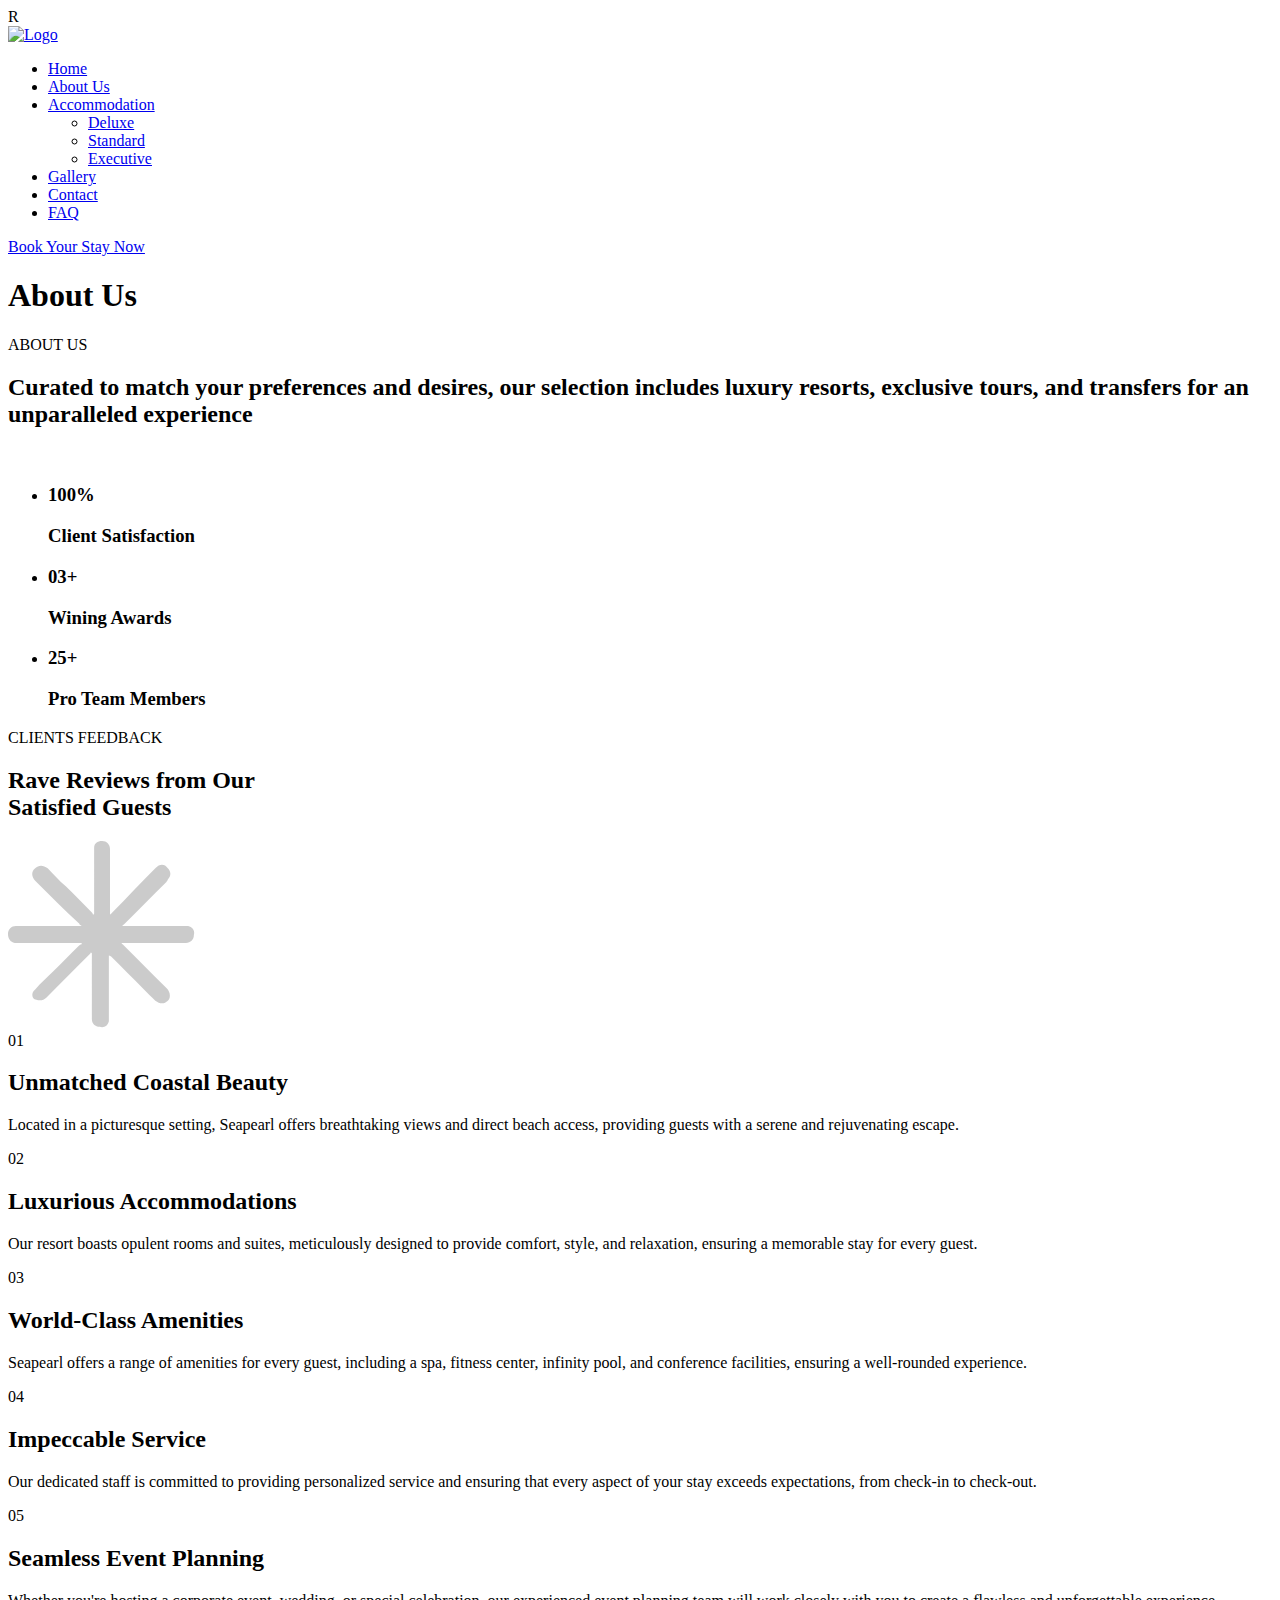
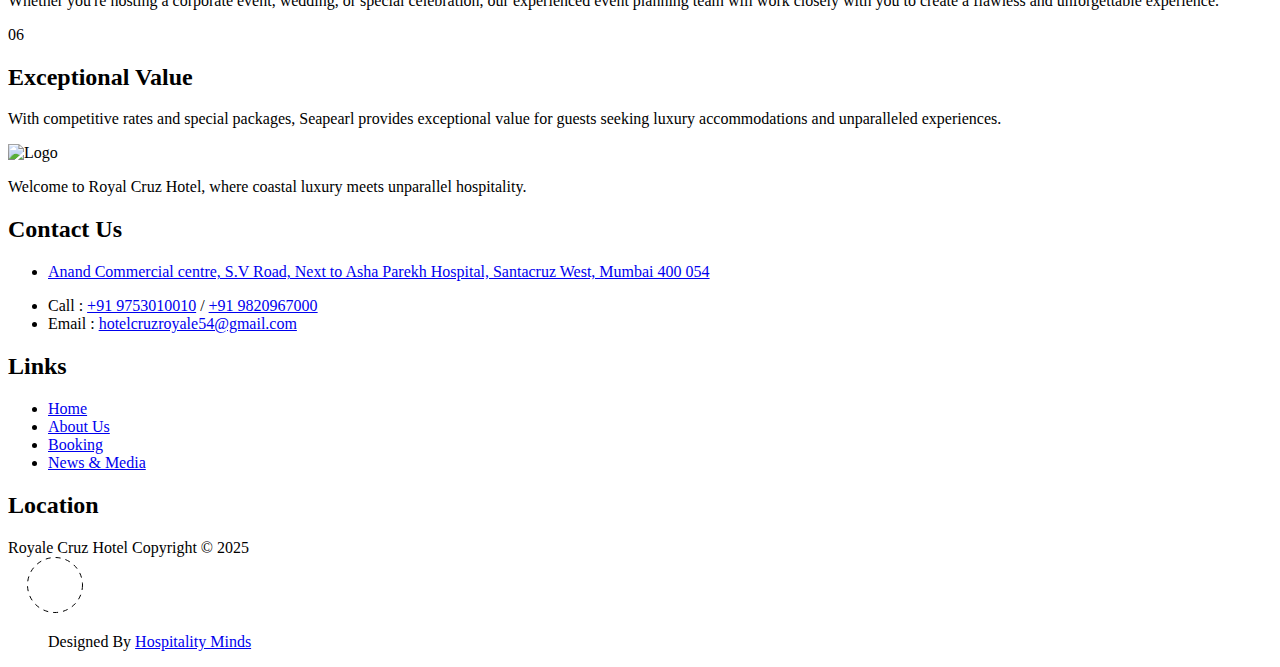
==== about.html @ 78f3410e "Add files via upload" ====
<!DOCTYPE html>
<html class="no-js" lang="en">
  <head>
    <!-- Meta Tags -->
    <meta charset="utf-8">
    <meta http-equiv="x-ua-compatible" content="ie=edge">
    <meta name="viewport" content="width=device-width, initial-scale=1">
    <meta name="author" content="Laralink">
    <!-- Favicon Icon -->
    
    <!-- Site Title -->
    <title>Royale Cruz Hotel</title>
    <!-- Stylesheets -->
    <link rel="stylesheet" href="assets/css/bootstrap.min.css">
    <link rel="stylesheet" href="assets/css/fontawesome.min.css">
    <link rel="stylesheet" href="assets/css/animate.css">
    <link rel="stylesheet" href="assets/css/slick.min.css">
    <link rel="stylesheet" href="assets/css/swiper.min.css">
    <link rel="stylesheet" href="assets/css/daterangepicker.css">
    <link rel="stylesheet" href="assets/css/lightgallery.min.css">
    <link rel="stylesheet" href="assets/css/style.css">
  </head>
  <body>
    <!-- Start Preloader -->
    <div class="cs_preloader cs_accent_color cs_primary_font">
      <div class="cs_preloader_in">R</div>
    </div>
    <!-- End Preloader -->
    <!-- Start Header Section -->
    <header class="cs_site_header cs_style_1 cs_primary_color cs_sticky_header">
      <div class="cs_main_header">
        <div class="container-fluid">
          <div class="cs_main_header_in">
            <div class="cs_main_header_left">
              <a class="cs_site_branding" href="index.html">
                <img src="assets/img/logo-black.svg" alt="Logo">
              </a>
            </div>
            <div class="cs_main_header_center">
              <div class="cs_nav cs_fs_13 cs_semibold">
                <ul class="cs_nav_list">
                  <li class=""><a href="index.html">Home</a></li>
                  <li><a href="about.html">About Us</a></li>
                  <li class="menu-item-has-children">
                    <a href="rooms.html">Accommodation</a>
                    <ul>
                     <li><a href="deluxe-room.html">Deluxe</a></li>
                      <li><a href="standard-room.html">Standard</a></li>
                      <li><a href="executive-room.html">Executive</a></li>
                    </ul>
                  </li>
                  <li><a href="gallery.html">Gallery</a></li>
                  <!--<li><a href="blog.html">Blog</a></li>-->
                  <li><a href="contact.html">Contact</a></li>
                  <li><a href="faq.html">FAQ</a></li>
                </ul>
              </div>
            </div>
            <div class="cs_main_header_right">
              <a href="rooms.html" class="cs_btn cs_style_2 cs_medium cs_radius_20 cs_fs_15">
                Book Your Stay Now
              </a>
            </div>
          </div>
        </div>
      </div>
    </header>
    <!-- End Header Section -->

    <!-- Start Page Heading Section -->
    <section class="cs_page_heading cs_primary_bg cs_bg_filed cs_center" data-src="assets/img/page_heading_bg_about.jpeg">
      <div class="container">
        <h1 class="cs_white_color text-center mb-0 cs_fs_67">About Us</h1>
      </div>
    </section>
    <!-- End Page Heading Section -->

    <!-- Start About Section -->
    <section class="cs_gray_bg">
      <div class="cs_height_141 cs_height_lg_75"></div>
      <div class="container">
        <div class="cs_about cs_style_3">
          <div class="cs_section_heading cs_style_1 text-center">
            <p class="cs_section_subtitle cs_medium cs_letter_spacing_1 cs_mb_28 cs_mb_lg_15 text-uppercase">ABOUT US</p>
            <h2 class="cs_fs_67 mb-0 position-relative cs_zindex_2">Curated to match your preferences and desires, our selection includes luxury resorts, exclusive tours, and transfers for an unparalleled  experience</h2>
            <img src="assets/img/about_us_1.jpeg" alt="" class="cs_about_img">
            <div class="cs_height_80 cs_height_lg_40"></div>
          </div>
          <div class="overflow-hidden">
            <ul class="cs_about_feature_list_1 cs_mp_0">
              <li class="text-center">
                <h3 class="cs_fs_38 cs_accent_color cs_mb_9">100%</h3>
                <h3 class="cs_fs_38 mb-0">Client Satisfaction</h3>
              </li>
              <li class="text-center">
                <h3 class="cs_fs_38 cs_accent_color cs_mb_9">03+</h3>
                <h3 class="cs_fs_38 mb-0">Wining Awards</h3>
              </li>
              <li class="text-center">
                <h3 class="cs_fs_38 cs_accent_color cs_mb_9">25+</h3>
                <h3 class="cs_fs_38 mb-0">Pro Team Members</h3>
              </li>
            </ul>
          </div>
        </div>
      </div>
      <div class="cs_height_150 cs_height_lg_80"></div>
    </section>
    <!-- End About Section -->

    <!-- Start Feature Section -->
    <section>
      <div class="cs_height_141 cs_height_lg_75"></div>
      <div class="container">
        <div class="cs_section_heading_wrap_1">
          <div class="cs_section_heading cs_style_1">
            <p class="cs_section_subtitle cs_medium cs_letter_spacing_1 cs_mb_28 cs_mb_lg_15 text-uppercase">CLIENTS FEEDBACK</p>
            <h2 class="cs_fs_67 mb-0">Rave Reviews from Our <br>Satisfied Guests</h2>
          </div>
          <div class="cs_section_heading_icon cs_accent_color">
            <svg width="187" height="187" viewBox="0 0 187 187" fill="none" xmlns="http://www.w3.org/2000/svg" opacity="0.2">
              <path d="M114.467 85C115.6 85 115.6 85 116.733 85C137.133 85 157.533 85 176.8 85C177.933 85 179.067 85 180.2 85C184.733 86.1333 187 89.5333 185.867 94.0667C185.867 98.6 182.467 102 177.933 102C176.8 102 175.667 102 175.667 102C155.267 102 136 102 115.6 102C114.467 102 114.467 102 113.333 102C114.467 103.133 114.467 103.133 115.6 104.267C130.333 119 145.067 133.733 158.667 147.333C162.067 150.733 163.2 156.4 159.8 159.8C156.4 163.2 151.867 163.2 147.333 159.8C143.933 156.4 139.4 151.867 136 148.467C124.667 137.133 114.467 126.933 103.133 115.6C103.133 115.6 102 114.467 100.867 114.467C100.867 115.6 100.867 116.733 100.867 116.733C100.867 137.133 100.867 157.533 100.867 176.8C100.867 177.933 100.867 179.067 100.867 180.2C99.7333 184.733 96.3333 187 91.8 185.867C87.2667 185.867 83.8667 182.467 83.8667 177.933C83.8667 176.8 83.8667 175.667 83.8667 174.533C83.8667 154.133 83.8667 134.867 83.8667 114.467C83.8667 113.333 83.8667 113.333 83.8667 112.2C83.8667 112.2 82.7333 112.2 82.7333 111.067C82.7333 112.2 82.7333 112.2 81.6 113.333C66.8667 128.067 52.1333 142.8 38.5333 156.4C35.1333 159.8 31.7333 159.8 28.3333 158.667C23.8 158.667 22.6667 151.867 27.2 148.467C32.8667 141.667 39.6667 136 45.3333 130.333C54.4 121.267 62.3333 113.333 71.4 104.267C71.4 104.267 72.5333 103.133 73.6667 103.133C73.6667 103.133 73.6667 103.133 73.6667 102C71.4 102 71.4 102 70.2667 102C49.8667 102 30.6 102 10.2 102C9.06667 102 7.93333 102 6.8 102C2.26667 100.867 0 97.4667 0 92.9333C0 88.4 3.4 85 7.93333 85C9.06667 85 10.2 85 10.2 85C30.6 85 49.8667 85 70.2667 85C71.4 85 71.4 85 73.6667 85C72.5333 83.8667 71.4 83.8667 71.4 82.7333C56.6667 69.1333 41.9333 54.4 27.2 39.6667C23.8 36.2667 22.6667 30.6 27.2 27.2C30.6 23.8 35.1333 23.8 39.6667 27.2C45.3333 32.8667 51 39.6667 57.8 45.3333C66.8667 54.4 74.8 62.3333 83.8667 71.4C83.8667 71.4 85 72.5333 85 73.6667C85 73.6667 86.1333 73.6667 86.1333 72.5333C86.1333 71.4 86.1333 71.4 86.1333 70.2667C86.1333 49.8667 86.1333 29.4667 86.1333 10.2C86.1333 9.06667 86.1333 7.93333 86.1333 6.8C86.1333 2.26667 89.5333 0 94.0667 0C98.6 0 102 3.4 102 7.93333C102 9.06667 102 10.2 102 11.3333C102 31.7333 102 51 102 71.4C102 72.5333 102 72.5333 102 73.6667C103.133 72.5333 103.133 72.5333 104.267 71.4C119 56.6667 132.6 41.9333 147.333 27.2C151.867 22.6667 156.4 22.6667 159.8 27.2C163.2 30.6 163.2 35.1333 159.8 38.5333C159.8 39.6667 158.667 39.6667 158.667 40.8C143.933 55.5333 130.333 69.1333 115.6 83.8667C115.6 83.8667 114.467 83.8667 114.467 85Z" fill="currentColor"></path>
            </svg>                  
          </div>
        </div>
        <div class="cs_height_80 cs_height_lg_50"></div>
        <div class="row cs_row_gap_50 cs_gap_y_60">
          <div class="col-lg-4 col-md-6">
            <div class="cs_feature_box cs_style_4">
              <div class="cs_feature_box_number cs_accent_color cs_fs_67 cs_mb_16">01</div>
              <h2 class="cs_feature_box_title cs_fs_38 cs_mb_19">Unmatched Coastal Beauty</h2>
              <p class="cs_feature_box_description mb-0">Located in a picturesque setting, Seapearl offers breathtaking views and  direct beach access, providing guests with a serene and rejuvenating  escape.</p>
            </div>
          </div>
          <div class="col-lg-4 col-md-6">
            <div class="cs_feature_box cs_style_4">
              <div class="cs_feature_box_number cs_accent_color cs_fs_67 cs_mb_16">02</div>
              <h2 class="cs_feature_box_title cs_fs_38 cs_mb_19">Luxurious Accommodations</h2>
              <p class="cs_feature_box_description mb-0">Our resort boasts opulent rooms and suites, meticulously designed to  provide comfort, style, and relaxation, ensuring a memorable stay for  every guest.</p>
            </div>
          </div>
          <div class="col-lg-4 col-md-6">
            <div class="cs_feature_box cs_style_4">
              <div class="cs_feature_box_number cs_accent_color cs_fs_67 cs_mb_16">03</div>
              <h2 class="cs_feature_box_title cs_fs_38 cs_mb_19">World-Class Amenities</h2>
              <p class="cs_feature_box_description mb-0">Seapearl offers a range of amenities for every guest, including a spa,  fitness center, infinity pool, and conference facilities, ensuring a  well-rounded experience.</p>
            </div>
          </div>
          <div class="col-lg-4 col-md-6">
            <div class="cs_feature_box cs_style_4">
              <div class="cs_feature_box_number cs_accent_color cs_fs_67 cs_mb_16">04</div>
              <h2 class="cs_feature_box_title cs_fs_38 cs_mb_19">Impeccable Service</h2>
              <p class="cs_feature_box_description mb-0">Our dedicated staff is committed to providing personalized service and  ensuring that every aspect of your stay exceeds expectations, from  check-in to check-out.</p>
            </div>
          </div>
          <div class="col-lg-4 col-md-6">
            <div class="cs_feature_box cs_style_4">
              <div class="cs_feature_box_number cs_accent_color cs_fs_67 cs_mb_16">05</div>
              <h2 class="cs_feature_box_title cs_fs_38 cs_mb_19">Seamless Event Planning</h2>
              <p class="cs_feature_box_description mb-0">Whether you're hosting a corporate event, wedding, or special  celebration, our experienced event planning team will work closely with  you to create a flawless and unforgettable experience.</p>
            </div>
          </div>
          <div class="col-lg-4 col-md-6">
            <div class="cs_feature_box cs_style_4">
              <div class="cs_feature_box_number cs_accent_color cs_fs_67 cs_mb_16">06</div>
              <h2 class="cs_feature_box_title cs_fs_38 cs_mb_19">Exceptional Value</h2>
              <p class="cs_feature_box_description mb-0">With competitive rates and special packages, Seapearl provides  exceptional value for guests seeking luxury accommodations and  unparalleled experiences.</p>
            </div>
          </div>
        </div>
      </div>
      <div class="cs_height_140 cs_height_lg_75"></div>
    </section>
    <!-- End Feature Section -->

    

    
    
    <!-- Start Footer -->
      <footer class="cs_footer cs_primary_bg cs_ternary_color">
      <div class="cs_footer_main">
        <div class="container">
          <div class="cs_footer_grid_4">
            <div class="cs_footer_grid_item">
              <div class="cs_footer_item">
                <div class="cs_text_widget">
                  <img src="assets/img/footer-logo.svg" alt="Logo">
                  <p>Welcome to Royal Cruz Hotel, where coastal luxury meets unparallel  hospitality.</p>
                </div>
              </div>
            </div>
            <div class="cs_footer_grid_item">
              <div class="cs_footer_item">
                <h2 class="cs_widget_title cs_fs_28 cs_white_color">Contact Us</h2>
                <ul class="cs_menu_widget cs_mp0">
                  <li>
                    <p class="cs_mb_22"><a href="https://maps.app.goo.gl/jKAzAodkB6U2g4Fa9">Anand Commercial centre,  S.V Road, Next to Asha Parekh Hospital, Santacruz West, Mumbai 400 054</a></p>
                  </li>
                  <li class="cs_white_color">Call : <a href="tel:+919753010010">+91 9753010010</a> / <a href="tel:+919820967000">+91 9820967000</a></li>
                  <li class="cs_white_color">Email : <a href="mailto:hotelcruzroyale54@gmail.com">hotelcruzroyale54@gmail.com</a></li>
                </ul>
              </div>
            </div>
            <div class="cs_footer_grid_item">
              <div class="cs_footer_item">
                <h2 class="cs_widget_title cs_fs_28 cs_white_color">Links</h2>
                <ul class="cs_menu_widget cs_mp0">
                  <li><a href="index.html">Home</a></li>
                  <li><a href="about.html">About Us</a></li>
                  <li><a href="rooms.html">Booking</a></li>
                  <li><a href="blog.html">News & Media</a></li>
                </ul>
              </div>
            </div>
            <div class="cs_footer_grid_item">
              <div class="cs_footer_item">
                <h2 class="cs_widget_title cs_fs_28 cs_white_color">Location</h2>
                <div class="cs_newsletter cs_style_1 cs_color_1">
                  <div class="cs_social_btns cs_style_1">
                    <a href="#" class="cs_center">
                      <i class="fa-brands fa-linkedin-in"></i>
                    </a>
                    <a href="#" class="cs_center">
                      <i class="fa-brands fa-twitter"></i>
                    </a>
                    <a href="#" class="cs_center">
                      <i class="fa-brands fa-youtube"></i>
                    </a>
                    <a href="#" class="cs_center">
                      <i class="fa-brands fa-facebook-f"></i>
                    </a>
                  </div>
                </div>
              </div>
            </div>
          </div>
        </div>
      </div>
      <div class="cs_bottom_footer_wrap">
        <div class="container">
          <div class="cs_bottom_footer position-relative">
            <div class="cs_copyright">Royale Cruz Hotel Copyright ©  <span class="cs_copyright_year">2025</span></div>
            <span class="cs_scrollup cs_type_1 cs_center">              
              <svg width="15" height="7" viewBox="0 0 15 7" fill="none" xmlns="http://www.w3.org/2000/svg">
                <path d="M15 6.18793L14.1169 7L7.93687 1.31723C7.81958 1.20941 7.66053 1.14885 7.49468 1.14885C7.32884 1.14885 7.16978 1.20941 7.0525 1.31723L0.884376 6.99022L0 6.177L6.16812 0.505163C6.51998 0.181708 6.99715 0 7.49468 0C7.99222 0 8.46938 0.181708 8.82125 0.505163L15 6.18793Z" fill="white"/>
              </svg>  
              <span class="cs_scrollup_bg_dotted cs_accent_color">
                <svg width="56" height="56" viewBox="0 0 56 56" fill="none" xmlns="http://www.w3.org/2000/svg">
                  <circle cx="28" cy="28" r="27.5" stroke="currentColor" stroke-dasharray="5 5"/>
                </svg>  
              </span>              
            </span>
            <div class="cs_bottom_footer_right">
              <ul class="cs_footer_links cs_mp_0">
                <div class="cs_copyright">  Designed By <a href="https://hospitalityminds.com/">Hospitality Minds</a></div>

              </ul>
            </div>
          </div>
        </div>
      </div>
    </footer>
    <!-- End Footer -->

    <!-- Script -->
    <script src="assets/js/jquery-3.6.0.min.js"></script>
    <script src="assets/js/wow.min.js"></script>
    <script src="assets/js/jquery.slick.min.js"></script>
    <script src="assets/js/swiper.min.js"></script>
    <script src="assets/js/moment.min.js"></script>
    <script src="assets/js/daterangepicker.min.js"></script>
    <script src="assets/js/lightgallery.min.js"></script>
    <script src="assets/js/YTPlayer.min.js"></script>
    <script src="assets/js/main.js"></script>
  </body>
</html>
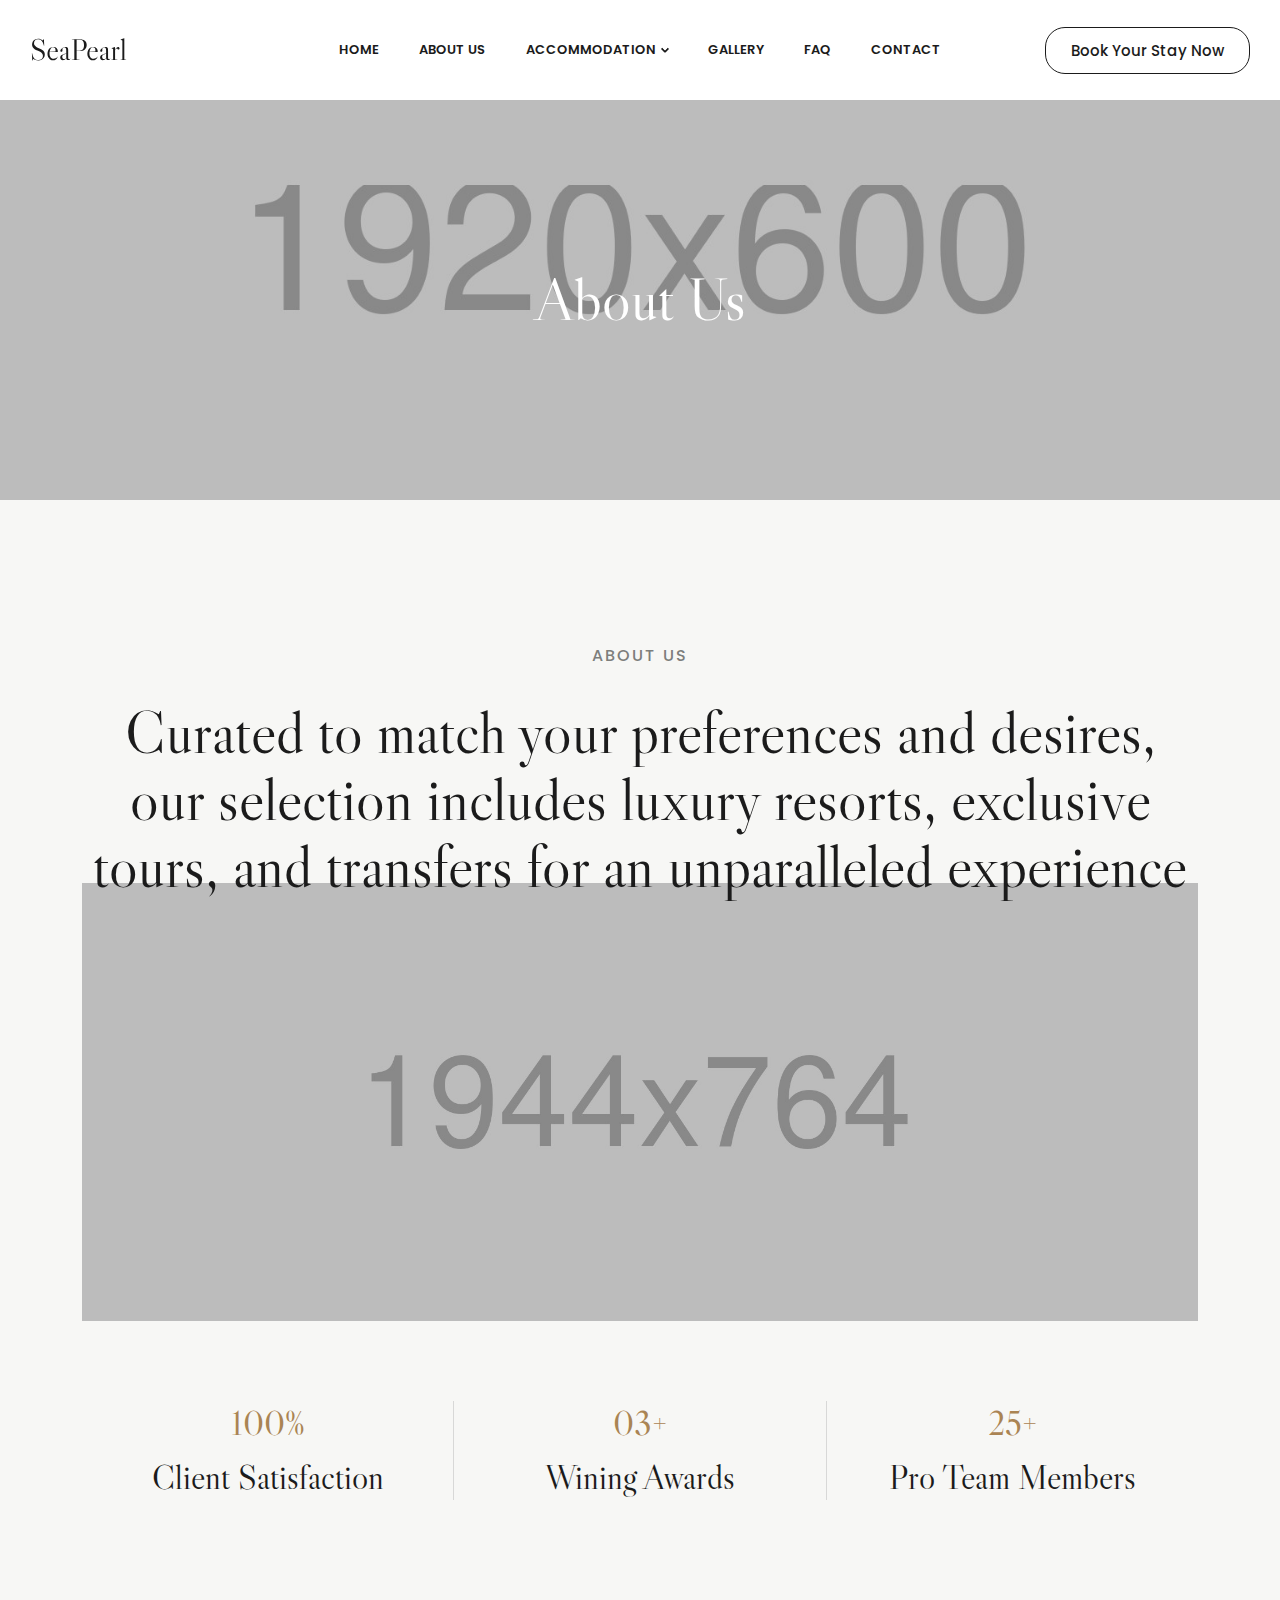
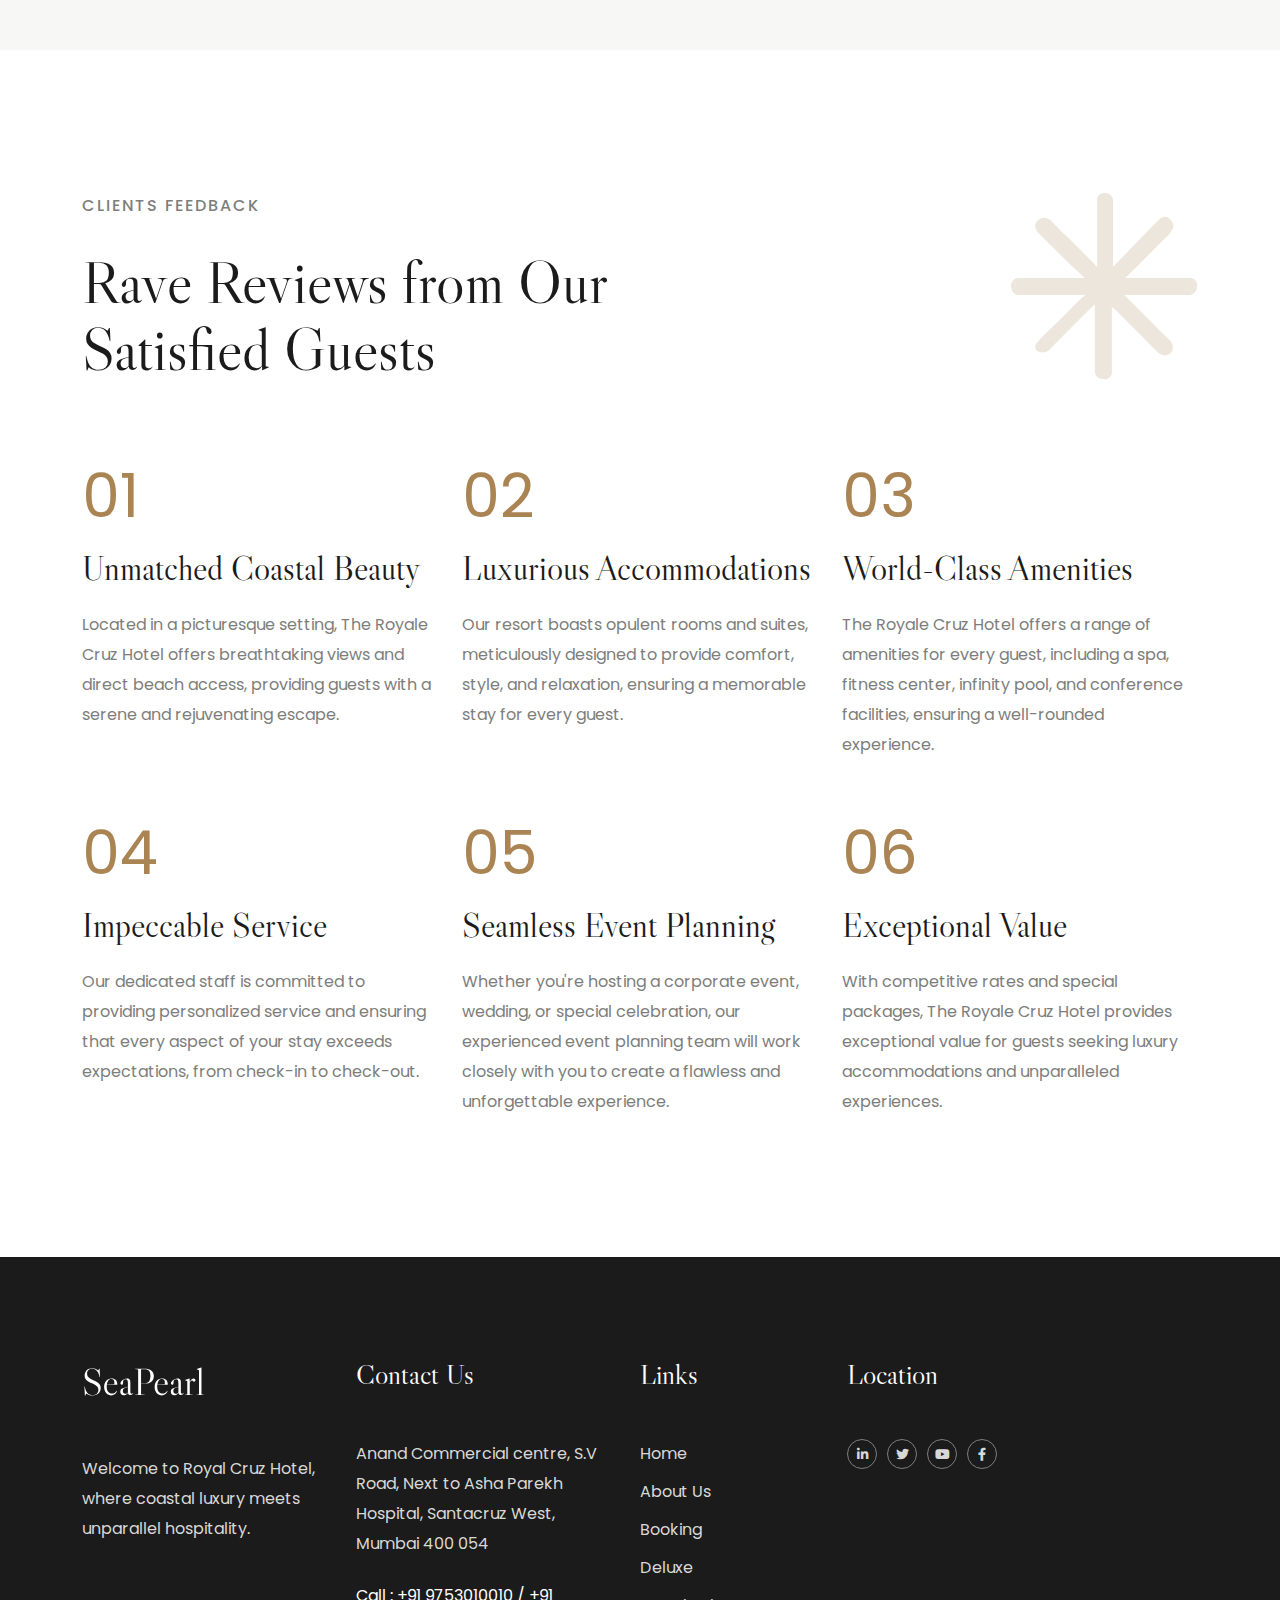
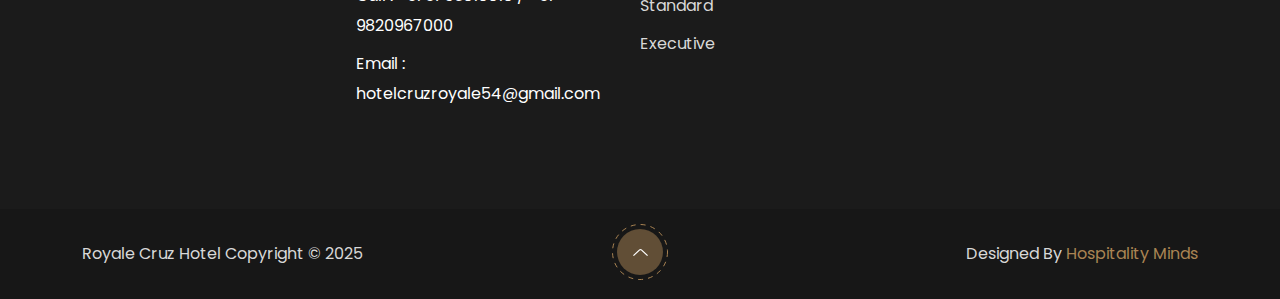
==== commit 45a30512: "Add files via upload" ====
--- a/about.html
+++ b/about.html
@@ -51,8 +51,8 @@
                   </li>
                   <li><a href="gallery.html">Gallery</a></li>
                   <!--<li><a href="blog.html">Blog</a></li>-->
+                  <li><a href="faq.html">FAQ</a></li>
                   <li><a href="contact.html">Contact</a></li>
-                  <li><a href="faq.html">FAQ</a></li>
                 </ul>
               </div>
             </div>
@@ -129,7 +129,7 @@
             <div class="cs_feature_box cs_style_4">
               <div class="cs_feature_box_number cs_accent_color cs_fs_67 cs_mb_16">01</div>
               <h2 class="cs_feature_box_title cs_fs_38 cs_mb_19">Unmatched Coastal Beauty</h2>
-              <p class="cs_feature_box_description mb-0">Located in a picturesque setting, Seapearl offers breathtaking views and  direct beach access, providing guests with a serene and rejuvenating  escape.</p>
+              <p class="cs_feature_box_description mb-0">Located in a picturesque setting, The Royale Cruz Hotel offers breathtaking views and  direct beach access, providing guests with a serene and rejuvenating  escape.</p>
             </div>
           </div>
           <div class="col-lg-4 col-md-6">
@@ -143,7 +143,7 @@
             <div class="cs_feature_box cs_style_4">
               <div class="cs_feature_box_number cs_accent_color cs_fs_67 cs_mb_16">03</div>
               <h2 class="cs_feature_box_title cs_fs_38 cs_mb_19">World-Class Amenities</h2>
-              <p class="cs_feature_box_description mb-0">Seapearl offers a range of amenities for every guest, including a spa,  fitness center, infinity pool, and conference facilities, ensuring a  well-rounded experience.</p>
+              <p class="cs_feature_box_description mb-0">The Royale Cruz Hotel offers a range of amenities for every guest, including a spa,  fitness center, infinity pool, and conference facilities, ensuring a  well-rounded experience.</p>
             </div>
           </div>
           <div class="col-lg-4 col-md-6">
@@ -164,7 +164,7 @@
             <div class="cs_feature_box cs_style_4">
               <div class="cs_feature_box_number cs_accent_color cs_fs_67 cs_mb_16">06</div>
               <h2 class="cs_feature_box_title cs_fs_38 cs_mb_19">Exceptional Value</h2>
-              <p class="cs_feature_box_description mb-0">With competitive rates and special packages, Seapearl provides  exceptional value for guests seeking luxury accommodations and  unparalleled experiences.</p>
+              <p class="cs_feature_box_description mb-0">With competitive rates and special packages, The Royale Cruz Hotel provides  exceptional value for guests seeking luxury accommodations and  unparalleled experiences.</p>
             </div>
           </div>
         </div>
@@ -209,7 +209,10 @@
                   <li><a href="index.html">Home</a></li>
                   <li><a href="about.html">About Us</a></li>
                   <li><a href="rooms.html">Booking</a></li>
-                  <li><a href="blog.html">News & Media</a></li>
+                  <li><a href="deluxe-room.html">Deluxe</a></li>
+                  <li><a href="standard-room.html">Standard</a></li>
+                  <li><a href="executive-room.html">Executive</a></li>
+                  <!--<li><a href="blog.html">News & Media</a></li>-->
                 </ul>
               </div>
             </div>
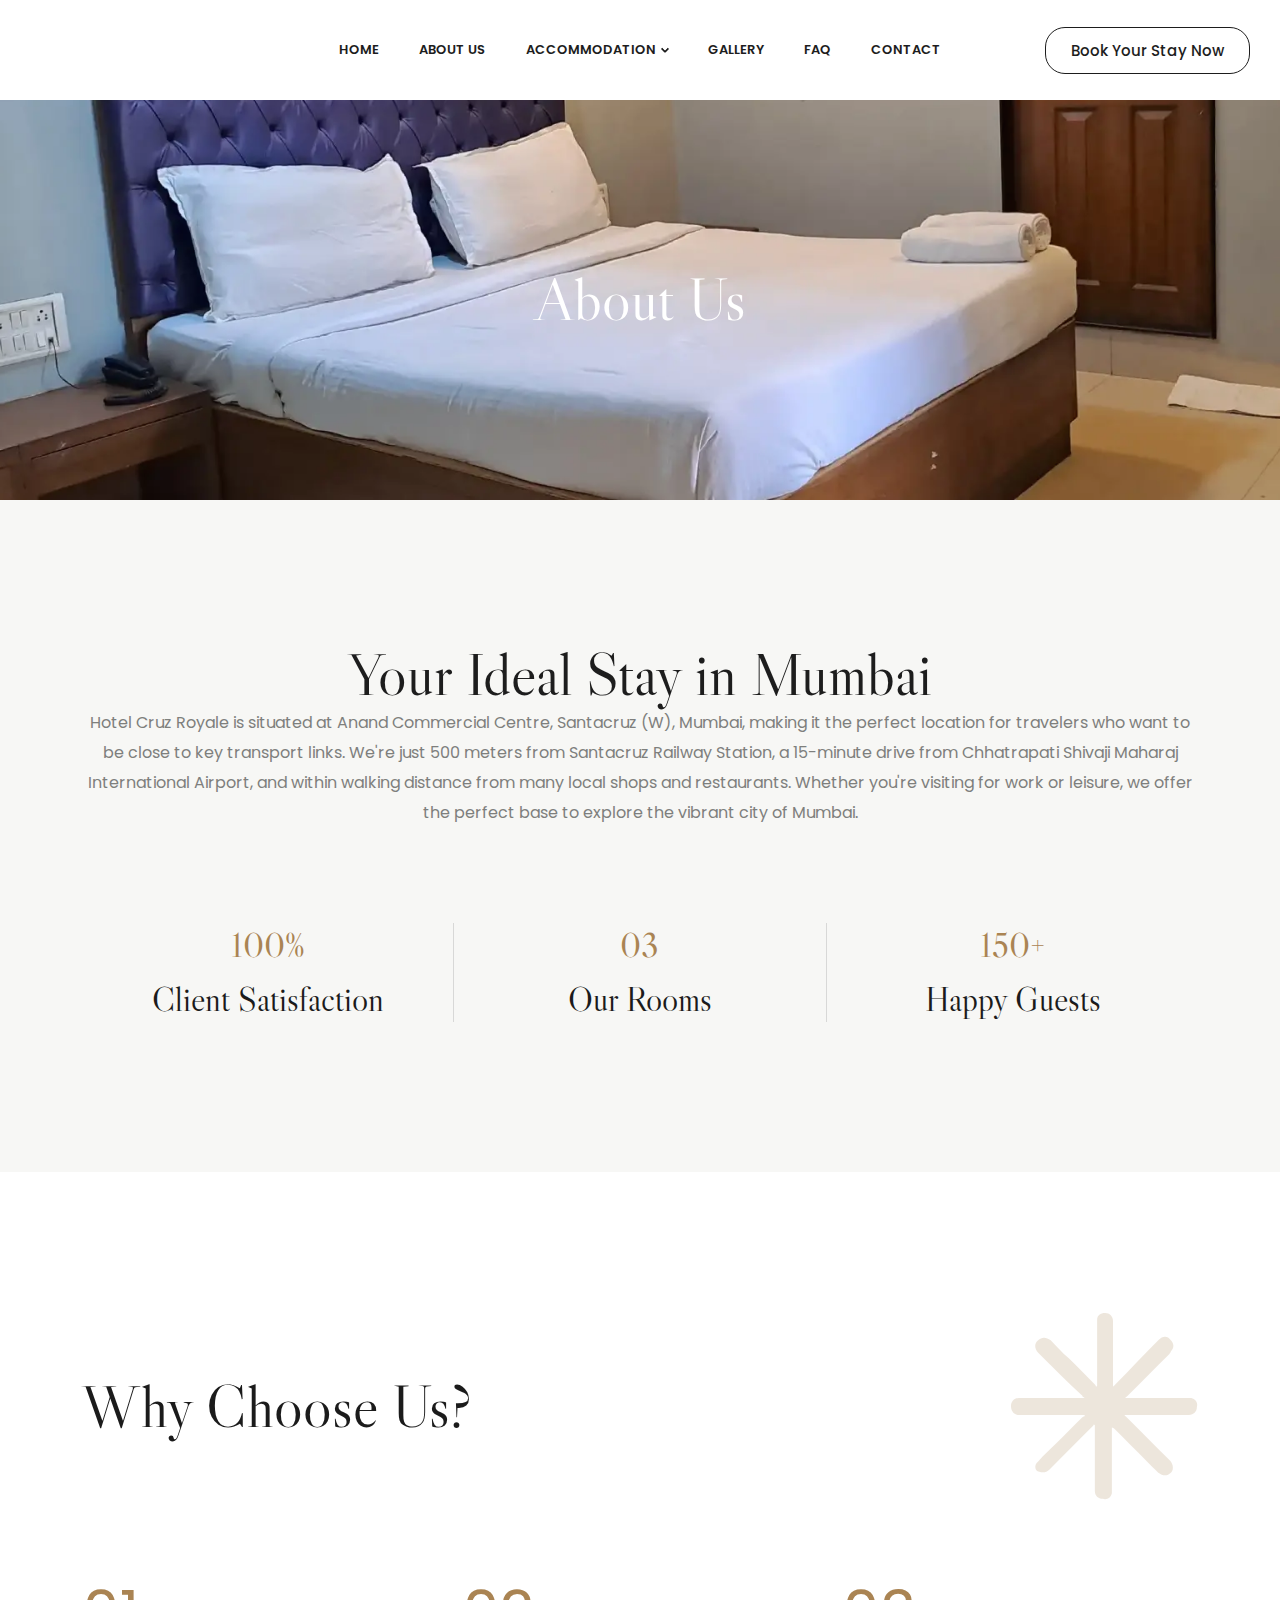
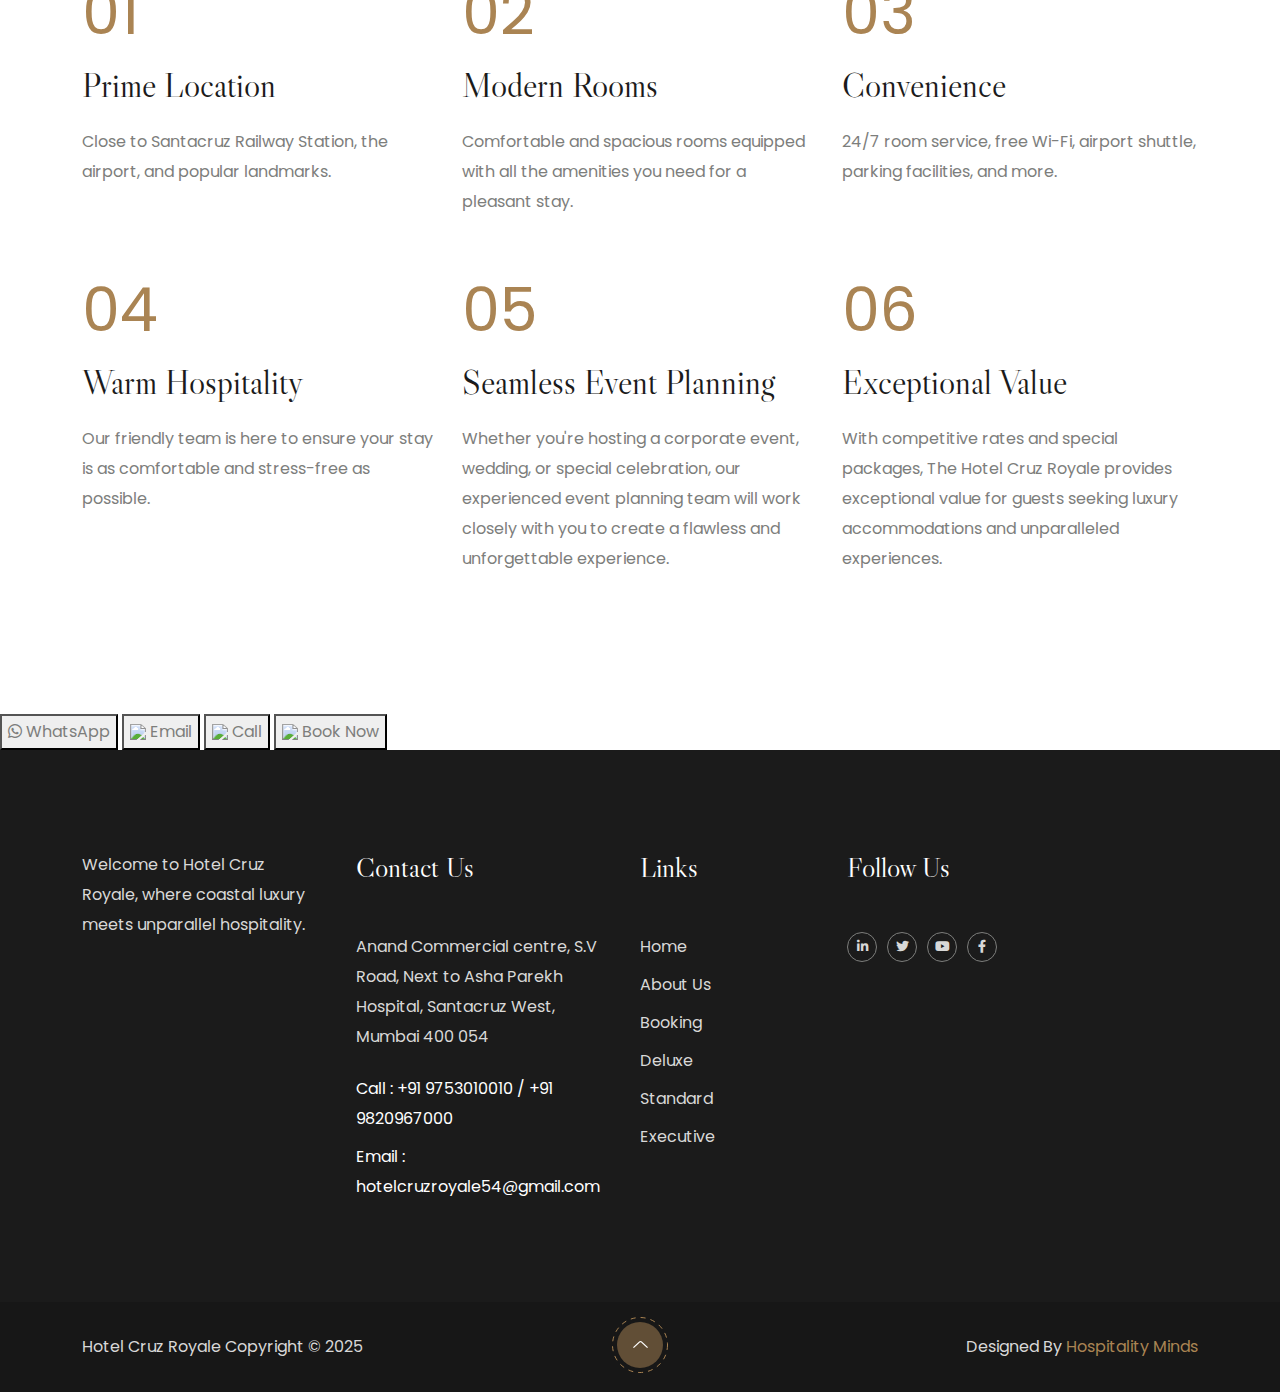
==== commit 8df33807: "Add files via upload" ====
--- a/about.html
+++ b/about.html
@@ -9,7 +9,7 @@
     <!-- Favicon Icon -->
     
     <!-- Site Title -->
-    <title>Royale Cruz Hotel</title>
+    <title>Hotel Cruz Royale</title>
     <!-- Stylesheets -->
     <link rel="stylesheet" href="assets/css/bootstrap.min.css">
     <link rel="stylesheet" href="assets/css/fontawesome.min.css">
@@ -19,6 +19,7 @@
     <link rel="stylesheet" href="assets/css/daterangepicker.css">
     <link rel="stylesheet" href="assets/css/lightgallery.min.css">
     <link rel="stylesheet" href="assets/css/style.css">
+    <link rel="stylesheet" href="assets/css/custom.css">
   </head>
   <body>
     <!-- Start Preloader -->
@@ -33,7 +34,7 @@
           <div class="cs_main_header_in">
             <div class="cs_main_header_left">
               <a class="cs_site_branding" href="index.html">
-                <img src="assets/img/logo-black.svg" alt="Logo">
+                <!--<img src="assets/img/logo-black.svg" alt="Logo">-->
               </a>
             </div>
             <div class="cs_main_header_center">
@@ -68,7 +69,7 @@
     <!-- End Header Section -->
 
     <!-- Start Page Heading Section -->
-    <section class="cs_page_heading cs_primary_bg cs_bg_filed cs_center" data-src="assets/img/page_heading_bg_about.jpeg">
+    <section class="cs_page_heading cs_primary_bg cs_bg_filed cs_center" data-src="assets/images/breadcrumb.webp">
       <div class="container">
         <h1 class="cs_white_color text-center mb-0 cs_fs_67">About Us</h1>
       </div>
@@ -81,9 +82,10 @@
       <div class="container">
         <div class="cs_about cs_style_3">
           <div class="cs_section_heading cs_style_1 text-center">
-            <p class="cs_section_subtitle cs_medium cs_letter_spacing_1 cs_mb_28 cs_mb_lg_15 text-uppercase">ABOUT US</p>
-            <h2 class="cs_fs_67 mb-0 position-relative cs_zindex_2">Curated to match your preferences and desires, our selection includes luxury resorts, exclusive tours, and transfers for an unparalleled  experience</h2>
-            <img src="assets/img/about_us_1.jpeg" alt="" class="cs_about_img">
+            <!-- <p class="cs_section_subtitle cs_medium cs_letter_spacing_1 cs_mb_28 cs_mb_lg_15 text-uppercase">Your Ideal Stay in Mumbai</p> -->
+            <h2 class="cs_fs_67 mb-0 position-relative cs_zindex_2 cust-h">Your Ideal Stay in Mumbai</h2>
+            <p class="">Hotel Cruz Royale is situated at Anand Commercial Centre, Santacruz (W), Mumbai, making it the perfect location for travelers who want to be close to key transport links. We're just 500 meters from Santacruz Railway Station, a 15-minute drive from Chhatrapati Shivaji Maharaj International Airport, and within walking distance from many local shops and restaurants. Whether you're visiting for work or leisure, we offer the perfect base to explore the vibrant city of Mumbai.</p>
+            <!-- <img src="assets/img/about_us_1.jpeg" alt="" class="cs_about_img"> -->
             <div class="cs_height_80 cs_height_lg_40"></div>
           </div>
           <div class="overflow-hidden">
@@ -93,12 +95,12 @@
                 <h3 class="cs_fs_38 mb-0">Client Satisfaction</h3>
               </li>
               <li class="text-center">
-                <h3 class="cs_fs_38 cs_accent_color cs_mb_9">03+</h3>
-                <h3 class="cs_fs_38 mb-0">Wining Awards</h3>
+                <h3 class="cs_fs_38 cs_accent_color cs_mb_9">03</h3>
+                <h3 class="cs_fs_38 mb-0">Our Rooms</h3>
               </li>
               <li class="text-center">
-                <h3 class="cs_fs_38 cs_accent_color cs_mb_9">25+</h3>
-                <h3 class="cs_fs_38 mb-0">Pro Team Members</h3>
+                <h3 class="cs_fs_38 cs_accent_color cs_mb_9">150+</h3>
+                <h3 class="cs_fs_38 mb-0">Happy Guests</h3>
               </li>
             </ul>
           </div>
@@ -114,8 +116,8 @@
       <div class="container">
         <div class="cs_section_heading_wrap_1">
           <div class="cs_section_heading cs_style_1">
-            <p class="cs_section_subtitle cs_medium cs_letter_spacing_1 cs_mb_28 cs_mb_lg_15 text-uppercase">CLIENTS FEEDBACK</p>
-            <h2 class="cs_fs_67 mb-0">Rave Reviews from Our <br>Satisfied Guests</h2>
+            <!-- <p class="cs_section_subtitle cs_medium cs_letter_spacing_1 cs_mb_28 cs_mb_lg_15 text-uppercase">CLIENTS FEEDBACK</p> -->
+            <h2 class="cs_fs_67 mb-0">Why Choose Us?</h2>
           </div>
           <div class="cs_section_heading_icon cs_accent_color">
             <svg width="187" height="187" viewBox="0 0 187 187" fill="none" xmlns="http://www.w3.org/2000/svg" opacity="0.2">
@@ -128,29 +130,29 @@
           <div class="col-lg-4 col-md-6">
             <div class="cs_feature_box cs_style_4">
               <div class="cs_feature_box_number cs_accent_color cs_fs_67 cs_mb_16">01</div>
-              <h2 class="cs_feature_box_title cs_fs_38 cs_mb_19">Unmatched Coastal Beauty</h2>
-              <p class="cs_feature_box_description mb-0">Located in a picturesque setting, The Royale Cruz Hotel offers breathtaking views and  direct beach access, providing guests with a serene and rejuvenating  escape.</p>
+              <h2 class="cs_feature_box_title cs_fs_38 cs_mb_19">Prime Location</h2>
+              <p class="cs_feature_box_description mb-0">Close to Santacruz Railway Station, the airport, and popular landmarks.</p>
             </div>
           </div>
           <div class="col-lg-4 col-md-6">
             <div class="cs_feature_box cs_style_4">
               <div class="cs_feature_box_number cs_accent_color cs_fs_67 cs_mb_16">02</div>
-              <h2 class="cs_feature_box_title cs_fs_38 cs_mb_19">Luxurious Accommodations</h2>
-              <p class="cs_feature_box_description mb-0">Our resort boasts opulent rooms and suites, meticulously designed to  provide comfort, style, and relaxation, ensuring a memorable stay for  every guest.</p>
+              <h2 class="cs_feature_box_title cs_fs_38 cs_mb_19">Modern Rooms</h2>
+              <p class="cs_feature_box_description mb-0">Comfortable and spacious rooms equipped with all the amenities you need for a pleasant stay.</p>
             </div>
           </div>
           <div class="col-lg-4 col-md-6">
             <div class="cs_feature_box cs_style_4">
               <div class="cs_feature_box_number cs_accent_color cs_fs_67 cs_mb_16">03</div>
-              <h2 class="cs_feature_box_title cs_fs_38 cs_mb_19">World-Class Amenities</h2>
-              <p class="cs_feature_box_description mb-0">The Royale Cruz Hotel offers a range of amenities for every guest, including a spa,  fitness center, infinity pool, and conference facilities, ensuring a  well-rounded experience.</p>
+              <h2 class="cs_feature_box_title cs_fs_38 cs_mb_19">Convenience</h2>
+              <p class="cs_feature_box_description mb-0">24/7 room service, free Wi-Fi, airport shuttle, parking facilities, and more.</p>
             </div>
           </div>
           <div class="col-lg-4 col-md-6">
             <div class="cs_feature_box cs_style_4">
               <div class="cs_feature_box_number cs_accent_color cs_fs_67 cs_mb_16">04</div>
-              <h2 class="cs_feature_box_title cs_fs_38 cs_mb_19">Impeccable Service</h2>
-              <p class="cs_feature_box_description mb-0">Our dedicated staff is committed to providing personalized service and  ensuring that every aspect of your stay exceeds expectations, from  check-in to check-out.</p>
+              <h2 class="cs_feature_box_title cs_fs_38 cs_mb_19">Warm Hospitality</h2>
+              <p class="cs_feature_box_description mb-0">Our friendly team is here to ensure your stay is as comfortable and stress-free as possible.</p>
             </div>
           </div>
           <div class="col-lg-4 col-md-6">
@@ -164,7 +166,7 @@
             <div class="cs_feature_box cs_style_4">
               <div class="cs_feature_box_number cs_accent_color cs_fs_67 cs_mb_16">06</div>
               <h2 class="cs_feature_box_title cs_fs_38 cs_mb_19">Exceptional Value</h2>
-              <p class="cs_feature_box_description mb-0">With competitive rates and special packages, The Royale Cruz Hotel provides  exceptional value for guests seeking luxury accommodations and  unparalleled experiences.</p>
+              <p class="cs_feature_box_description mb-0">With competitive rates and special packages, The Hotel Cruz Royale provides  exceptional value for guests seeking luxury accommodations and  unparalleled experiences.</p>
             </div>
           </div>
         </div>
@@ -176,6 +178,44 @@
     
 
     
+    
+  <!-- Floating Section -->
+ <!-- Floating Button Container -->
+ <div class="floating-btn-container">
+  <a href="https://wa.me/+919820967000">
+    <button class="floating-btn whatsapp-btn">
+      <i class="fa-brands fa-whatsapp"></i>
+        <span>WhatsApp</span>
+    </button>
+  </a>
+
+
+  <!-- Email Button -->
+   <a href="mailto:hotelcruzroyale54@gmail.com">
+    <button class="floating-btn email-btn">
+      <img src="assets/images/icon/email.png"/>
+        <span>Email</span>
+    </button>
+   </a> 
+  
+
+   <a href="tel:+919753010010">
+    <button class="floating-btn call-btn">
+      <img src="assets/images/icon/phone-call.png"/>
+        <span>Call</span>
+    </button>
+   </a>
+
+
+   <a href="contact.html">
+    <button class="floating-btn booking-btn">
+      <img src="assets/images/icon/appointment.png"/>
+        <span>Book Now</span>
+    </button>
+   </a>
+ 
+</div>
+<!-- End Floating Section -->
     
     <!-- Start Footer -->
       <footer class="cs_footer cs_primary_bg cs_ternary_color">
@@ -185,8 +225,8 @@
             <div class="cs_footer_grid_item">
               <div class="cs_footer_item">
                 <div class="cs_text_widget">
-                  <img src="assets/img/footer-logo.svg" alt="Logo">
-                  <p>Welcome to Royal Cruz Hotel, where coastal luxury meets unparallel  hospitality.</p>
+                  <!--<img src="assets/img/footer-logo.svg" alt="Logo">-->
+                  <p>Welcome to Hotel Cruz Royale, where coastal luxury meets unparallel  hospitality.</p>
                 </div>
               </div>
             </div>
@@ -218,7 +258,7 @@
             </div>
             <div class="cs_footer_grid_item">
               <div class="cs_footer_item">
-                <h2 class="cs_widget_title cs_fs_28 cs_white_color">Location</h2>
+                <h2 class="cs_widget_title cs_fs_28 cs_white_color">Follow Us</h2>
                 <div class="cs_newsletter cs_style_1 cs_color_1">
                   <div class="cs_social_btns cs_style_1">
                     <a href="#" class="cs_center">
@@ -243,7 +283,7 @@
       <div class="cs_bottom_footer_wrap">
         <div class="container">
           <div class="cs_bottom_footer position-relative">
-            <div class="cs_copyright">Royale Cruz Hotel Copyright ©  <span class="cs_copyright_year">2025</span></div>
+            <div class="cs_copyright">Hotel Cruz Royale Copyright ©  <span class="cs_copyright_year">2025</span></div>
             <span class="cs_scrollup cs_type_1 cs_center">              
               <svg width="15" height="7" viewBox="0 0 15 7" fill="none" xmlns="http://www.w3.org/2000/svg">
                 <path d="M15 6.18793L14.1169 7L7.93687 1.31723C7.81958 1.20941 7.66053 1.14885 7.49468 1.14885C7.32884 1.14885 7.16978 1.20941 7.0525 1.31723L0.884376 6.99022L0 6.177L6.16812 0.505163C6.51998 0.181708 6.99715 0 7.49468 0C7.99222 0 8.46938 0.181708 8.82125 0.505163L15 6.18793Z" fill="white"/>
--- a/assets/css/custom.css
+++ b/assets/css/custom.css
@@ -0,0 +1 @@
+.mrgb-7{margin-bottom: 7%;}